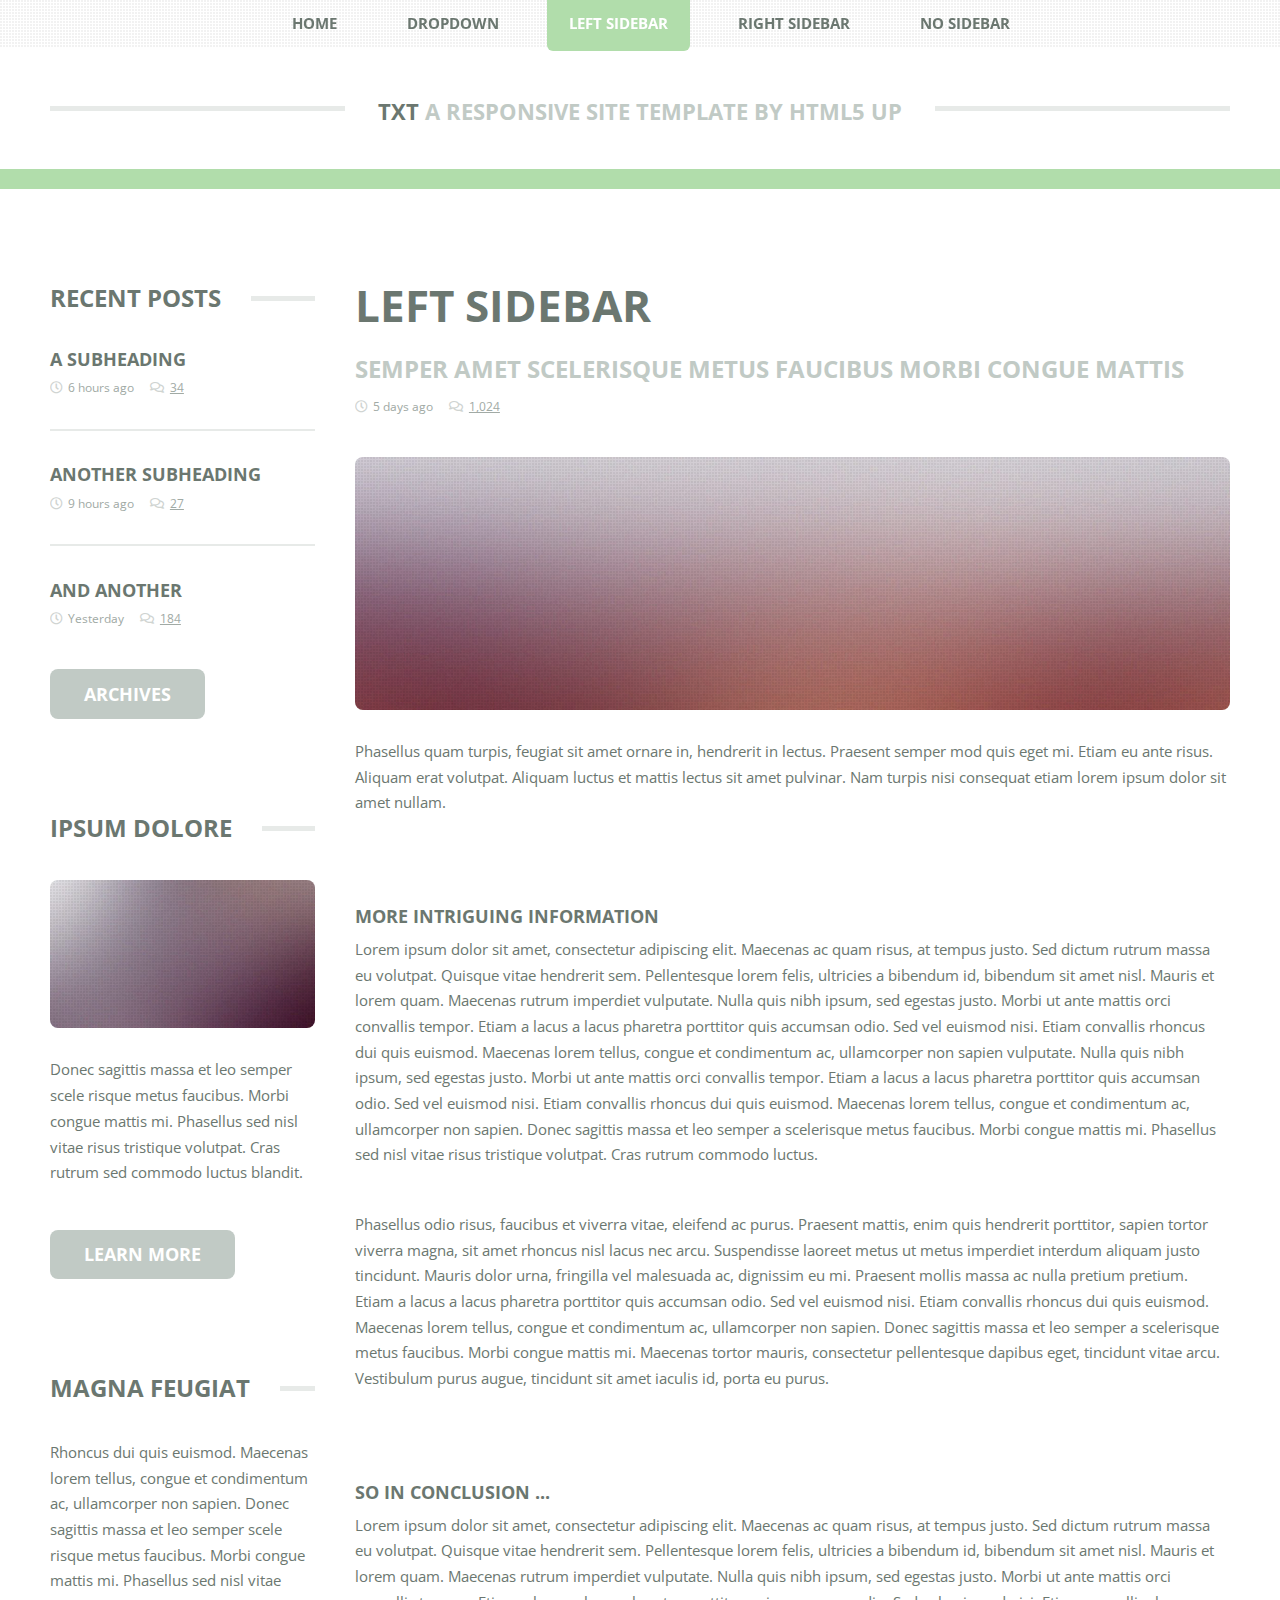
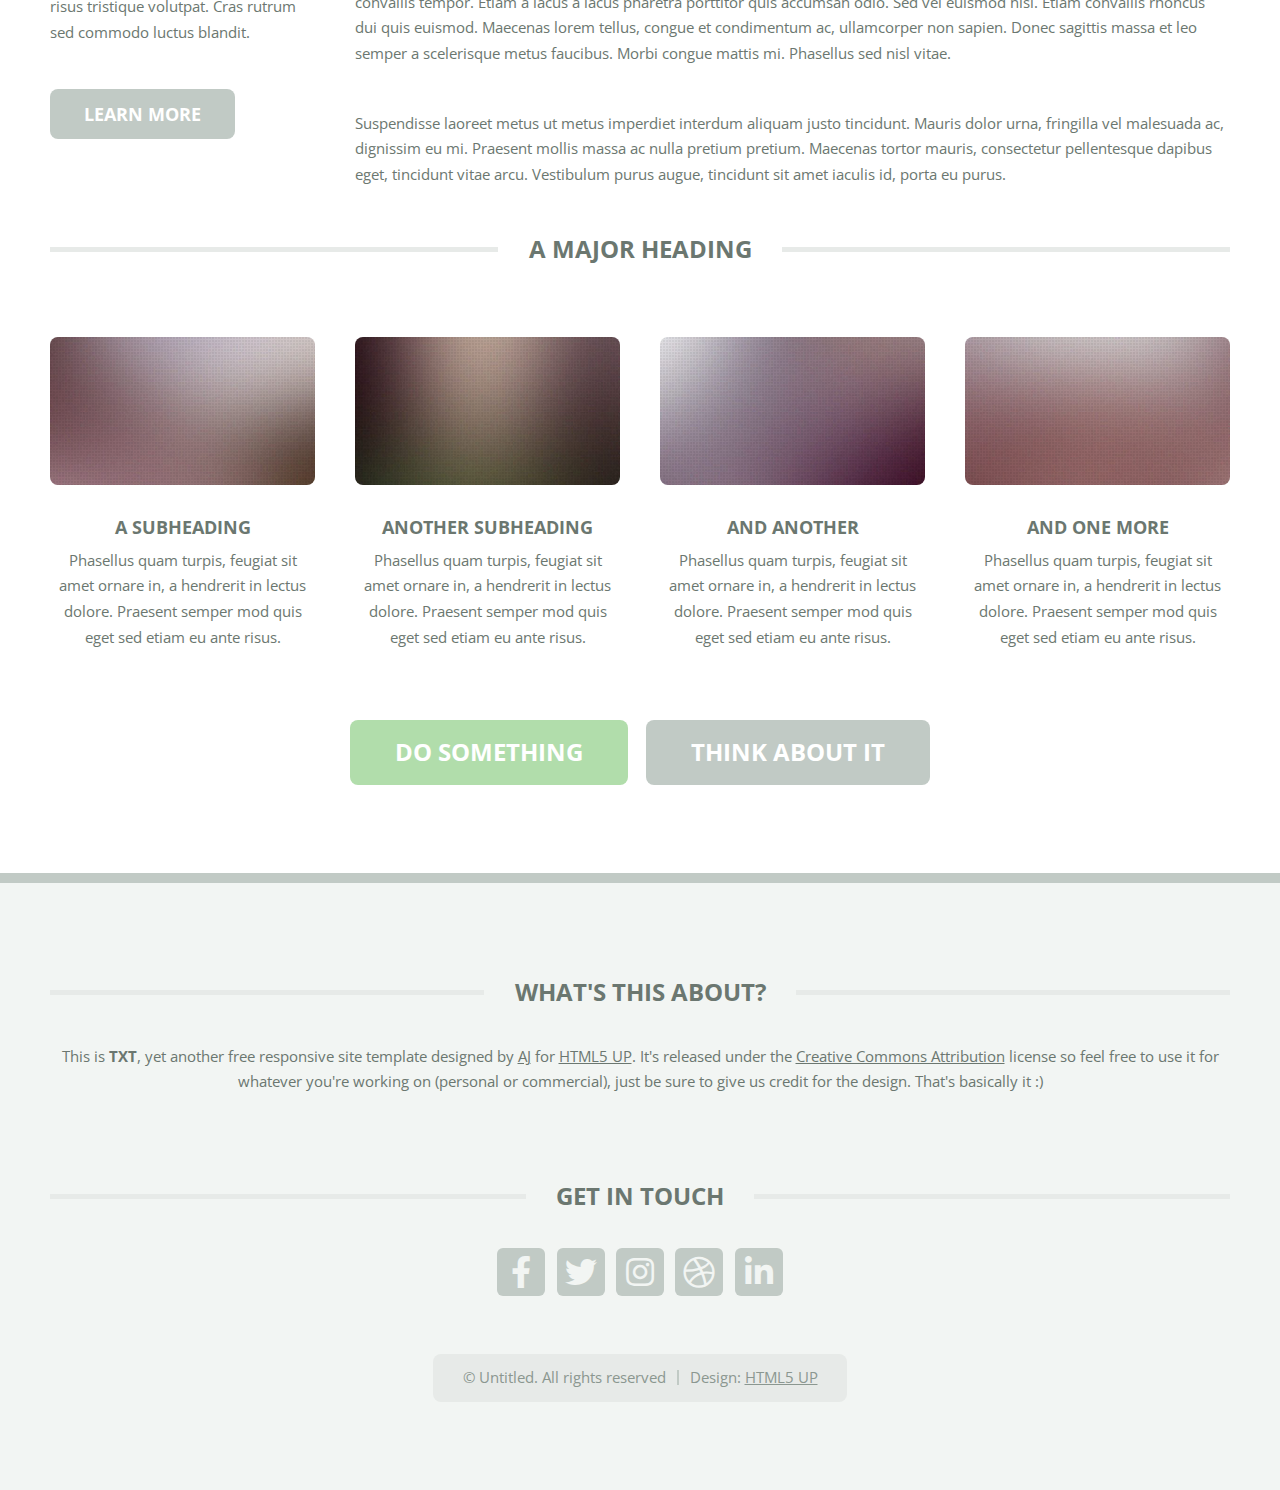
==== left-sidebar.html @ 3f6be883 "Add files via upload" ====
<!DOCTYPE HTML>
<!--
	TXT by HTML5 UP
	html5up.net | @ajlkn
	Free for personal and commercial use under the CCA 3.0 license (html5up.net/license)
-->
<html>
	<head>
		<title>Left Sidebar - TXT by HTML5 UP</title>
		<meta charset="utf-8" />
		<meta name="viewport" content="width=device-width, initial-scale=1, user-scalable=no" />
		<link rel="stylesheet" href="assets/css/main.css" />
	</head>
	<body class="is-preload">
		<div id="page-wrapper">

			<!-- Header -->
				<header id="header">
					<div class="logo container">
						<div>
							<h1><a href="index.html" id="logo">TXT</a></h1>
							<p>A responsive site template by HTML5 UP</p>
						</div>
					</div>
				</header>

			<!-- Nav -->
				<nav id="nav">
					<ul>
						<li><a href="index.html">Home</a></li>
						<li>
							<a href="#">Dropdown</a>
							<ul>
								<li><a href="#">Lorem ipsum dolor</a></li>
								<li><a href="#">Magna phasellus</a></li>
								<li>
									<a href="#">Phasellus consequat</a>
									<ul>
										<li><a href="#">Lorem ipsum dolor</a></li>
										<li><a href="#">Phasellus consequat</a></li>
										<li><a href="#">Magna phasellus</a></li>
										<li><a href="#">Etiam dolore nisl</a></li>
									</ul>
								</li>
								<li><a href="#">Veroeros feugiat</a></li>
							</ul>
						</li>
						<li class="current"><a href="left-sidebar.html">Left Sidebar</a></li>
						<li><a href="right-sidebar.html">Right Sidebar</a></li>
						<li><a href="no-sidebar.html">No Sidebar</a></li>
					</ul>
				</nav>

			<!-- Main -->
				<section id="main">
					<div class="container">
						<div class="row">
							<div class="col-3 col-12-medium">
								<div class="sidebar">

									<!-- Sidebar -->

										<!-- Recent Posts -->
											<section>
												<h2 class="major"><span>Recent Posts</span></h2>
												<ul class="divided">
													<li>
														<article class="box post-summary">
															<h3><a href="#">A Subheading</a></h3>
															<ul class="meta">
																<li class="icon fa-clock">6 hours ago</li>
																<li class="icon fa-comments"><a href="#">34</a></li>
															</ul>
														</article>
													</li>
													<li>
														<article class="box post-summary">
															<h3><a href="#">Another Subheading</a></h3>
															<ul class="meta">
																<li class="icon fa-clock">9 hours ago</li>
																<li class="icon fa-comments"><a href="#">27</a></li>
															</ul>
														</article>
													</li>
													<li>
														<article class="box post-summary">
															<h3><a href="#">And Another</a></h3>
															<ul class="meta">
																<li class="icon fa-clock">Yesterday</li>
																<li class="icon fa-comments"><a href="#">184</a></li>
															</ul>
														</article>
													</li>
												</ul>
												<a href="#" class="button alt">Archives</a>
											</section>

										<!-- Something -->
											<section>
												<h2 class="major"><span>Ipsum Dolore</span></h2>
												<a href="#" class="image featured"><img src="images/pic03.jpg" alt="" /></a>
												<p>
													Donec sagittis massa et leo semper scele risque metus faucibus. Morbi congue mattis mi.
													Phasellus sed nisl vitae risus tristique volutpat. Cras rutrum sed commodo luctus blandit.
												</p>
												<a href="#" class="button alt">Learn more</a>
											</section>

										<!-- Something -->
											<section>
												<h2 class="major"><span>Magna Feugiat</span></h2>
												<p>
													Rhoncus dui quis euismod. Maecenas lorem tellus, congue et condimentum ac, ullamcorper non sapien.
													Donec sagittis massa et leo semper scele risque metus faucibus. Morbi congue mattis mi.
													Phasellus sed nisl vitae risus tristique volutpat. Cras rutrum sed commodo luctus blandit.
												</p>
												<a href="#" class="button alt">Learn more</a>
											</section>

								</div>
							</div>
							<div class="col-9 col-12-medium imp-medium">
								<div class="content">

									<!-- Content -->

										<article class="box page-content">

											<header>
												<h2>Left Sidebar</h2>
												<p>Semper amet scelerisque metus faucibus morbi congue mattis</p>
												<ul class="meta">
													<li class="icon fa-clock">5 days ago</li>
													<li class="icon fa-comments"><a href="#">1,024</a></li>
												</ul>
											</header>

											<section>
												<span class="image featured"><img src="images/pic05.jpg" alt="" /></span>
												<p>
													Phasellus quam turpis, feugiat sit amet ornare in, hendrerit in lectus.
													Praesent semper mod quis eget mi. Etiam eu ante risus. Aliquam erat volutpat.
													Aliquam luctus et mattis lectus sit amet pulvinar. Nam turpis nisi
													consequat etiam lorem ipsum dolor sit amet nullam.
												</p>
											</section>

											<section>
												<h3>More intriguing information</h3>
												<p>
													Lorem ipsum dolor sit amet, consectetur adipiscing elit. Maecenas ac quam risus, at tempus
													justo. Sed dictum rutrum massa eu volutpat. Quisque vitae hendrerit sem. Pellentesque lorem felis,
													ultricies a bibendum id, bibendum sit amet nisl. Mauris et lorem quam. Maecenas rutrum imperdiet
													vulputate. Nulla quis nibh ipsum, sed egestas justo. Morbi ut ante mattis orci convallis tempor.
													Etiam a lacus a lacus pharetra porttitor quis accumsan odio. Sed vel euismod nisi. Etiam convallis
													rhoncus dui quis euismod. Maecenas lorem tellus, congue et condimentum ac, ullamcorper non sapien
													vulputate. Nulla quis nibh ipsum, sed egestas justo. Morbi ut ante mattis orci convallis tempor.
													Etiam a lacus a lacus pharetra porttitor quis accumsan odio. Sed vel euismod nisi. Etiam convallis
													rhoncus dui quis euismod. Maecenas lorem tellus, congue et condimentum ac, ullamcorper non sapien.
													Donec sagittis massa et leo semper a scelerisque metus faucibus. Morbi congue mattis mi.
													Phasellus sed nisl vitae risus tristique volutpat. Cras rutrum commodo luctus.
												</p>
												<p>
													Phasellus odio risus, faucibus et viverra vitae, eleifend ac purus. Praesent mattis, enim
													quis hendrerit porttitor, sapien tortor viverra magna, sit amet rhoncus nisl lacus nec arcu.
													Suspendisse laoreet metus ut metus imperdiet interdum aliquam justo tincidunt. Mauris dolor urna,
													fringilla vel malesuada ac, dignissim eu mi. Praesent mollis massa ac nulla pretium pretium.
													Etiam a lacus a lacus pharetra porttitor quis accumsan odio. Sed vel euismod nisi. Etiam convallis
													rhoncus dui quis euismod. Maecenas lorem tellus, congue et condimentum ac, ullamcorper non sapien.
													Donec sagittis massa et leo semper a scelerisque metus faucibus. Morbi congue mattis mi.
													Maecenas tortor mauris, consectetur pellentesque dapibus eget, tincidunt vitae arcu.
													Vestibulum purus augue, tincidunt sit amet iaculis id, porta eu purus.
												</p>
											</section>

											<section>
												<h3>So in conclusion ...</h3>
												<p>
													Lorem ipsum dolor sit amet, consectetur adipiscing elit. Maecenas ac quam risus, at tempus
													justo. Sed dictum rutrum massa eu volutpat. Quisque vitae hendrerit sem. Pellentesque lorem felis,
													ultricies a bibendum id, bibendum sit amet nisl. Mauris et lorem quam. Maecenas rutrum imperdiet
													vulputate. Nulla quis nibh ipsum, sed egestas justo. Morbi ut ante mattis orci convallis tempor.
													Etiam a lacus a lacus pharetra porttitor quis accumsan odio. Sed vel euismod nisi. Etiam convallis
													rhoncus dui quis euismod. Maecenas lorem tellus, congue et condimentum ac, ullamcorper non sapien.
													Donec sagittis massa et leo semper a scelerisque metus faucibus. Morbi congue mattis mi.
													Phasellus sed nisl vitae.
												</p>
												<p>
													Suspendisse laoreet metus ut metus imperdiet interdum aliquam justo tincidunt. Mauris dolor urna,
													fringilla vel malesuada ac, dignissim eu mi. Praesent mollis massa ac nulla pretium pretium.
													Maecenas tortor mauris, consectetur pellentesque dapibus eget, tincidunt vitae arcu.
													Vestibulum purus augue, tincidunt sit amet iaculis id, porta eu purus.
												</p>
											</section>

										</article>

								</div>
							</div>
							<div class="col-12">

								<!-- Features -->
									<section class="box features">
										<h2 class="major"><span>A Major Heading</span></h2>
										<div>
											<div class="row">
												<div class="col-3 col-6-medium col-12-small">

													<!-- Feature -->
														<section class="box feature">
															<a href="#" class="image featured"><img src="images/pic01.jpg" alt="" /></a>
															<h3><a href="#">A Subheading</a></h3>
															<p>
																Phasellus quam turpis, feugiat sit amet ornare in, a hendrerit in
																lectus dolore. Praesent semper mod quis eget sed etiam eu ante risus.
															</p>
														</section>

												</div>
												<div class="col-3 col-6-medium col-12-small">

													<!-- Feature -->
														<section class="box feature">
															<a href="#" class="image featured"><img src="images/pic02.jpg" alt="" /></a>
															<h3><a href="#">Another Subheading</a></h3>
															<p>
																Phasellus quam turpis, feugiat sit amet ornare in, a hendrerit in
																lectus dolore. Praesent semper mod quis eget sed etiam eu ante risus.
															</p>
														</section>

												</div>
												<div class="col-3 col-6-medium col-12-small">

													<!-- Feature -->
														<section class="box feature">
															<a href="#" class="image featured"><img src="images/pic03.jpg" alt="" /></a>
															<h3><a href="#">And Another</a></h3>
															<p>
																Phasellus quam turpis, feugiat sit amet ornare in, a hendrerit in
																lectus dolore. Praesent semper mod quis eget sed etiam eu ante risus.
															</p>
														</section>

												</div>
												<div class="col-3 col-6-medium col-12-small">

													<!-- Feature -->
														<section class="box feature">
															<a href="#" class="image featured"><img src="images/pic04.jpg" alt="" /></a>
															<h3><a href="#">And One More</a></h3>
															<p>
																Phasellus quam turpis, feugiat sit amet ornare in, a hendrerit in
																lectus dolore. Praesent semper mod quis eget sed etiam eu ante risus.
															</p>
														</section>

												</div>
												<div class="col-12">
													<ul class="actions">
														<li><a href="#" class="button large">Do Something</a></li>
														<li><a href="#" class="button alt large">Think About It</a></li>
													</ul>
												</div>
											</div>
										</div>
									</section>

							</div>
						</div>
					</div>
				</section>

			<!-- Footer -->
				<footer id="footer">
					<div class="container">
						<div class="row gtr-200">
							<div class="col-12">

								<!-- About -->
									<section>
										<h2 class="major"><span>What's this about?</span></h2>
										<p>
											This is <strong>TXT</strong>, yet another free responsive site template designed by
											<a href="http://twitter.com/ajlkn">AJ</a> for <a href="http://html5up.net">HTML5 UP</a>. It's released under the
											<a href="http://html5up.net/license/">Creative Commons Attribution</a> license so feel free to use it for
											whatever you're working on (personal or commercial), just be sure to give us credit for the design.
											That's basically it :)
										</p>
									</section>

							</div>
							<div class="col-12">

								<!-- Contact -->
									<section>
										<h2 class="major"><span>Get in touch</span></h2>
										<ul class="contact">
											<li><a class="icon brands fa-facebook-f" href="#"><span class="label">Facebook</span></a></li>
											<li><a class="icon brands fa-twitter" href="#"><span class="label">Twitter</span></a></li>
											<li><a class="icon brands fa-instagram" href="#"><span class="label">Instagram</span></a></li>
											<li><a class="icon brands fa-dribbble" href="#"><span class="label">Dribbble</span></a></li>
											<li><a class="icon brands fa-linkedin-in" href="#"><span class="label">LinkedIn</span></a></li>
										</ul>
									</section>

							</div>
						</div>

						<!-- Copyright -->
							<div id="copyright">
								<ul class="menu">
									<li>&copy; Untitled. All rights reserved</li><li>Design: <a href="http://html5up.net">HTML5 UP</a></li>
								</ul>
							</div>

					</div>
				</footer>

		</div>

		<!-- Scripts -->
			<script src="assets/js/jquery.min.js"></script>
			<script src="assets/js/jquery.dropotron.min.js"></script>
			<script src="assets/js/jquery.scrolly.min.js"></script>
			<script src="assets/js/browser.min.js"></script>
			<script src="assets/js/breakpoints.min.js"></script>
			<script src="assets/js/util.js"></script>
			<script src="assets/js/main.js"></script>

	</body>
</html>
---- assets/css/main.css ----
@import url("fontawesome-all.min.css");
@import url("https://fonts.googleapis.com/css?family=Open+Sans:400,400italic,700,700italic|Open+Sans+Condensed:700");

/*
	TXT by HTML5 UP
	html5up.net | @ajlkn
	Free for personal and commercial use under the CCA 3.0 license (html5up.net/license)
*/

html, body, div, span, applet, object,
iframe, h1, h2, h3, h4, h5, h6, p, blockquote,
pre, a, abbr, acronym, address, big, cite,
code, del, dfn, em, img, ins, kbd, q, s, samp,
small, strike, strong, sub, sup, tt, var, b,
u, i, center, dl, dt, dd, ol, ul, li, fieldset,
form, label, legend, table, caption, tbody,
tfoot, thead, tr, th, td, article, aside,
canvas, details, embed, figure, figcaption,
footer, header, hgroup, menu, nav, output, ruby,
section, summary, time, mark, audio, video {
	margin: 0;
	padding: 0;
	border: 0;
	font-size: 100%;
	font: inherit;
	vertical-align: baseline;}

article, aside, details, figcaption, figure,
footer, header, hgroup, menu, nav, section {
	display: block;}

body {
	line-height: 1;
}

ol, ul {
	list-style: none;
}

blockquote, q {
	quotes: none;
}

	blockquote:before, blockquote:after, q:before, q:after {
		content: '';
		content: none;
	}

table {
	border-collapse: collapse;
	border-spacing: 0;
}

body {
	-webkit-text-size-adjust: none;
}

mark {
	background-color: transparent;
	color: inherit;
}

input::-moz-focus-inner {
	border: 0;
	padding: 0;
}

input, select, textarea {
	-moz-appearance: none;
	-webkit-appearance: none;
	-ms-appearance: none;
	appearance: none;
}

/* Basic */

	html {
		box-sizing: border-box;
	}

	*, *:before, *:after {
		box-sizing: inherit;
	}

	body {
		background: #f2f5f3;
	}

		body.is-preload *, body.is-preload *:before, body.is-preload *:after {
			-moz-animation: none !important;
			-webkit-animation: none !important;
			-ms-animation: none !important;
			animation: none !important;
			-moz-transition: none !important;
			-webkit-transition: none !important;
			-ms-transition: none !important;
			transition: none !important;
		}

	body, input, textarea, select {
		font-family: 'Open Sans', sans-serif;
		font-weight: 400;
		color: #6b7770;
		font-size: 13pt;
		line-height: 2em;
	}

	h1, h2, h3, h4, h5, h6 {
		font-family: 'Open Sans Condensed', sans-serif;
		font-weight: 700;
		text-transform: uppercase;
		color: #6b7770;
		margin: 0 0 0.5em 0;
		line-height: 1.3;
	}

	h1 a, h2 a, h3 a, h4 a, h5 a, h6 a {
		text-decoration: none;
		color: inherit;
	}

	h2 {
		font-size: 1.65em;
	}

		h2.major {
			position: relative;
			border-top: solid 5px #e7eae8;
			font-size: 1.65em;
			text-align: center;
			margin: 0 0 3em 0;
			top: 0.775em;
		}

			h2.major span {
				background: #fff;
				position: relative;
				display: inline-block;
				top: -0.775em;
				padding: 0 1.25em 0 1.25em;
			}

	h3, h4 {
		font-size: 1.25em;
	}

	a {
		color: #006376;
		text-decoration: underline;
	}

		a:hover {
			text-decoration: none;
		}

	b, strong {
		font-weight: 700;
		color: #6b7770;
	}

	i, em {
		font-style: italic;
	}

	br.clear {
		clear: both;
	}

	sub {
		position: relative;
		top: 0.5em;
		font-size: 0.8em;
	}

	sup {
		position: relative;
		top: -0.5em;
		font-size: 0.8em;
	}

	hr {
		border: 0;
		border-top: solid 2px #E7EAE8;
		margin: 0 0 3em 0;
	}

	blockquote {
		border-left: solid 5px #E7EAE8;
		padding: 1em 0 1em 1.5em;
		font-style: italic;
	}

	p, ul, ol, dl, table {
		margin-bottom: 3em;
	}

/* Section/Article */

	section, article {
		margin-bottom: 6em;
	}

		section > :last-child, section:last-child, article > :last-child, article:last-child {
			margin-bottom: 0;
		}

	header > p {
		display: block;
		font-family: 'Open Sans Condensed', sans-serif;
		font-weight: 700;
		text-transform: uppercase;
		color: #c1cac5;
	}

/* Container */

	.container {
		margin: 0 auto;
		max-width: 100%;
		width: 64em;
	}

		@media screen and (max-width: 1680px) {

			.container {
				width: 75em;
			}

		}

		@media screen and (max-width: 1280px) {

			.container {
				width: calc(100% - 100px);
			}

		}

		@media screen and (max-width: 980px) {

			.container {
				width: calc(100% - 100px);
			}

		}

		@media screen and (max-width: 736px) {

			.container {
				width: calc(100% - 40px);
			}

		}

		@media screen and (max-width: 360px) {

			.container {
				width: calc(100% - 30px);
			}

		}

/* Row */

	.row {
		display: flex;
		flex-wrap: wrap;
		box-sizing: border-box;
		align-items: stretch;
	}

		.row > * {
			box-sizing: border-box;
		}

		.row.gtr-uniform > * > :last-child {
			margin-bottom: 0;
		}

		.row.aln-left {
			justify-content: flex-start;
		}

		.row.aln-center {
			justify-content: center;
		}

		.row.aln-right {
			justify-content: flex-end;
		}

		.row.aln-top {
			align-items: flex-start;
		}

		.row.aln-middle {
			align-items: center;
		}

		.row.aln-bottom {
			align-items: flex-end;
		}

		.row > .imp {
			order: -1;
		}

		.row > .col-1 {
			width: 8.33333%;
		}

		.row > .off-1 {
			margin-left: 8.33333%;
		}

		.row > .col-2 {
			width: 16.66667%;
		}

		.row > .off-2 {
			margin-left: 16.66667%;
		}

		.row > .col-3 {
			width: 25%;
		}

		.row > .off-3 {
			margin-left: 25%;
		}

		.row > .col-4 {
			width: 33.33333%;
		}

		.row > .off-4 {
			margin-left: 33.33333%;
		}

		.row > .col-5 {
			width: 41.66667%;
		}

		.row > .off-5 {
			margin-left: 41.66667%;
		}

		.row > .col-6 {
			width: 50%;
		}

		.row > .off-6 {
			margin-left: 50%;
		}

		.row > .col-7 {
			width: 58.33333%;
		}

		.row > .off-7 {
			margin-left: 58.33333%;
		}

		.row > .col-8 {
			width: 66.66667%;
		}

		.row > .off-8 {
			margin-left: 66.66667%;
		}

		.row > .col-9 {
			width: 75%;
		}

		.row > .off-9 {
			margin-left: 75%;
		}

		.row > .col-10 {
			width: 83.33333%;
		}

		.row > .off-10 {
			margin-left: 83.33333%;
		}

		.row > .col-11 {
			width: 91.66667%;
		}

		.row > .off-11 {
			margin-left: 91.66667%;
		}

		.row > .col-12 {
			width: 100%;
		}

		.row > .off-12 {
			margin-left: 100%;
		}

		.row.gtr-0 {
			margin-top: 0px;
			margin-left: 0px;
		}

			.row.gtr-0 > * {
				padding: 0px 0 0 0px;
			}

			.row.gtr-0.gtr-uniform {
				margin-top: 0px;
			}

				.row.gtr-0.gtr-uniform > * {
					padding-top: 0px;
				}

		.row.gtr-25 {
			margin-top: -12.5px;
			margin-left: -12.5px;
		}

			.row.gtr-25 > * {
				padding: 12.5px 0 0 12.5px;
			}

			.row.gtr-25.gtr-uniform {
				margin-top: -12.5px;
			}

				.row.gtr-25.gtr-uniform > * {
					padding-top: 12.5px;
				}

		.row.gtr-50 {
			margin-top: -25px;
			margin-left: -25px;
		}

			.row.gtr-50 > * {
				padding: 25px 0 0 25px;
			}

			.row.gtr-50.gtr-uniform {
				margin-top: -25px;
			}

				.row.gtr-50.gtr-uniform > * {
					padding-top: 25px;
				}

		.row {
			margin-top: -50px;
			margin-left: -50px;
		}

			.row > * {
				padding: 50px 0 0 50px;
			}

			.row.gtr-uniform {
				margin-top: -50px;
			}

				.row.gtr-uniform > * {
					padding-top: 50px;
				}

		.row.gtr-150 {
			margin-top: -75px;
			margin-left: -75px;
		}

			.row.gtr-150 > * {
				padding: 75px 0 0 75px;
			}

			.row.gtr-150.gtr-uniform {
				margin-top: -75px;
			}

				.row.gtr-150.gtr-uniform > * {
					padding-top: 75px;
				}

		.row.gtr-200 {
			margin-top: -100px;
			margin-left: -100px;
		}

			.row.gtr-200 > * {
				padding: 100px 0 0 100px;
			}

			.row.gtr-200.gtr-uniform {
				margin-top: -100px;
			}

				.row.gtr-200.gtr-uniform > * {
					padding-top: 100px;
				}

		@media screen and (max-width: 1680px) {

			.row {
				display: flex;
				flex-wrap: wrap;
				box-sizing: border-box;
				align-items: stretch;
			}

				.row > * {
					box-sizing: border-box;
				}

				.row.gtr-uniform > * > :last-child {
					margin-bottom: 0;
				}

				.row.aln-left {
					justify-content: flex-start;
				}

				.row.aln-center {
					justify-content: center;
				}

				.row.aln-right {
					justify-content: flex-end;
				}

				.row.aln-top {
					align-items: flex-start;
				}

				.row.aln-middle {
					align-items: center;
				}

				.row.aln-bottom {
					align-items: flex-end;
				}

				.row > .imp-xlarge {
					order: -1;
				}

				.row > .col-1-xlarge {
					width: 8.33333%;
				}

				.row > .off-1-xlarge {
					margin-left: 8.33333%;
				}

				.row > .col-2-xlarge {
					width: 16.66667%;
				}

				.row > .off-2-xlarge {
					margin-left: 16.66667%;
				}

				.row > .col-3-xlarge {
					width: 25%;
				}

				.row > .off-3-xlarge {
					margin-left: 25%;
				}

				.row > .col-4-xlarge {
					width: 33.33333%;
				}

				.row > .off-4-xlarge {
					margin-left: 33.33333%;
				}

				.row > .col-5-xlarge {
					width: 41.66667%;
				}

				.row > .off-5-xlarge {
					margin-left: 41.66667%;
				}

				.row > .col-6-xlarge {
					width: 50%;
				}

				.row > .off-6-xlarge {
					margin-left: 50%;
				}

				.row > .col-7-xlarge {
					width: 58.33333%;
				}

				.row > .off-7-xlarge {
					margin-left: 58.33333%;
				}

				.row > .col-8-xlarge {
					width: 66.66667%;
				}

				.row > .off-8-xlarge {
					margin-left: 66.66667%;
				}

				.row > .col-9-xlarge {
					width: 75%;
				}

				.row > .off-9-xlarge {
					margin-left: 75%;
				}

				.row > .col-10-xlarge {
					width: 83.33333%;
				}

				.row > .off-10-xlarge {
					margin-left: 83.33333%;
				}

				.row > .col-11-xlarge {
					width: 91.66667%;
				}

				.row > .off-11-xlarge {
					margin-left: 91.66667%;
				}

				.row > .col-12-xlarge {
					width: 100%;
				}

				.row > .off-12-xlarge {
					margin-left: 100%;
				}

				.row.gtr-0 {
					margin-top: 0px;
					margin-left: 0px;
				}

					.row.gtr-0 > * {
						padding: 0px 0 0 0px;
					}

					.row.gtr-0.gtr-uniform {
						margin-top: 0px;
					}

						.row.gtr-0.gtr-uniform > * {
							padding-top: 0px;
						}

				.row.gtr-25 {
					margin-top: -12.5px;
					margin-left: -12.5px;
				}

					.row.gtr-25 > * {
						padding: 12.5px 0 0 12.5px;
					}

					.row.gtr-25.gtr-uniform {
						margin-top: -12.5px;
					}

						.row.gtr-25.gtr-uniform > * {
							padding-top: 12.5px;
						}

				.row.gtr-50 {
					margin-top: -25px;
					margin-left: -25px;
				}

					.row.gtr-50 > * {
						padding: 25px 0 0 25px;
					}

					.row.gtr-50.gtr-uniform {
						margin-top: -25px;
					}

						.row.gtr-50.gtr-uniform > * {
							padding-top: 25px;
						}

				.row {
					margin-top: -50px;
					margin-left: -50px;
				}

					.row > * {
						padding: 50px 0 0 50px;
					}

					.row.gtr-uniform {
						margin-top: -50px;
					}

						.row.gtr-uniform > * {
							padding-top: 50px;
						}

				.row.gtr-150 {
					margin-top: -75px;
					margin-left: -75px;
				}

					.row.gtr-150 > * {
						padding: 75px 0 0 75px;
					}

					.row.gtr-150.gtr-uniform {
						margin-top: -75px;
					}

						.row.gtr-150.gtr-uniform > * {
							padding-top: 75px;
						}

				.row.gtr-200 {
					margin-top: -100px;
					margin-left: -100px;
				}

					.row.gtr-200 > * {
						padding: 100px 0 0 100px;
					}

					.row.gtr-200.gtr-uniform {
						margin-top: -100px;
					}

						.row.gtr-200.gtr-uniform > * {
							padding-top: 100px;
						}

		}

		@media screen and (max-width: 1280px) {

			.row {
				display: flex;
				flex-wrap: wrap;
				box-sizing: border-box;
				align-items: stretch;
			}

				.row > * {
					box-sizing: border-box;
				}

				.row.gtr-uniform > * > :last-child {
					margin-bottom: 0;
				}

				.row.aln-left {
					justify-content: flex-start;
				}

				.row.aln-center {
					justify-content: center;
				}

				.row.aln-right {
					justify-content: flex-end;
				}

				.row.aln-top {
					align-items: flex-start;
				}

				.row.aln-middle {
					align-items: center;
				}

				.row.aln-bottom {
					align-items: flex-end;
				}

				.row > .imp-large {
					order: -1;
				}

				.row > .col-1-large {
					width: 8.33333%;
				}

				.row > .off-1-large {
					margin-left: 8.33333%;
				}

				.row > .col-2-large {
					width: 16.66667%;
				}

				.row > .off-2-large {
					margin-left: 16.66667%;
				}

				.row > .col-3-large {
					width: 25%;
				}

				.row > .off-3-large {
					margin-left: 25%;
				}

				.row > .col-4-large {
					width: 33.33333%;
				}

				.row > .off-4-large {
					margin-left: 33.33333%;
				}

				.row > .col-5-large {
					width: 41.66667%;
				}

				.row > .off-5-large {
					margin-left: 41.66667%;
				}

				.row > .col-6-large {
					width: 50%;
				}

				.row > .off-6-large {
					margin-left: 50%;
				}

				.row > .col-7-large {
					width: 58.33333%;
				}

				.row > .off-7-large {
					margin-left: 58.33333%;
				}

				.row > .col-8-large {
					width: 66.66667%;
				}

				.row > .off-8-large {
					margin-left: 66.66667%;
				}

				.row > .col-9-large {
					width: 75%;
				}

				.row > .off-9-large {
					margin-left: 75%;
				}

				.row > .col-10-large {
					width: 83.33333%;
				}

				.row > .off-10-large {
					margin-left: 83.33333%;
				}

				.row > .col-11-large {
					width: 91.66667%;
				}

				.row > .off-11-large {
					margin-left: 91.66667%;
				}

				.row > .col-12-large {
					width: 100%;
				}

				.row > .off-12-large {
					margin-left: 100%;
				}

				.row.gtr-0 {
					margin-top: 0px;
					margin-left: 0px;
				}

					.row.gtr-0 > * {
						padding: 0px 0 0 0px;
					}

					.row.gtr-0.gtr-uniform {
						margin-top: 0px;
					}

						.row.gtr-0.gtr-uniform > * {
							padding-top: 0px;
						}

				.row.gtr-25 {
					margin-top: -10px;
					margin-left: -10px;
				}

					.row.gtr-25 > * {
						padding: 10px 0 0 10px;
					}

					.row.gtr-25.gtr-uniform {
						margin-top: -10px;
					}

						.row.gtr-25.gtr-uniform > * {
							padding-top: 10px;
						}

				.row.gtr-50 {
					margin-top: -20px;
					margin-left: -20px;
				}

					.row.gtr-50 > * {
						padding: 20px 0 0 20px;
					}

					.row.gtr-50.gtr-uniform {
						margin-top: -20px;
					}

						.row.gtr-50.gtr-uniform > * {
							padding-top: 20px;
						}

				.row {
					margin-top: -40px;
					margin-left: -40px;
				}

					.row > * {
						padding: 40px 0 0 40px;
					}

					.row.gtr-uniform {
						margin-top: -40px;
					}

						.row.gtr-uniform > * {
							padding-top: 40px;
						}

				.row.gtr-150 {
					margin-top: -60px;
					margin-left: -60px;
				}

					.row.gtr-150 > * {
						padding: 60px 0 0 60px;
					}

					.row.gtr-150.gtr-uniform {
						margin-top: -60px;
					}

						.row.gtr-150.gtr-uniform > * {
							padding-top: 60px;
						}

				.row.gtr-200 {
					margin-top: -80px;
					margin-left: -80px;
				}

					.row.gtr-200 > * {
						padding: 80px 0 0 80px;
					}

					.row.gtr-200.gtr-uniform {
						margin-top: -80px;
					}

						.row.gtr-200.gtr-uniform > * {
							padding-top: 80px;
						}

		}

		@media screen and (max-width: 980px) {

			.row {
				display: flex;
				flex-wrap: wrap;
				box-sizing: border-box;
				align-items: stretch;
			}

				.row > * {
					box-sizing: border-box;
				}

				.row.gtr-uniform > * > :last-child {
					margin-bottom: 0;
				}

				.row.aln-left {
					justify-content: flex-start;
				}

				.row.aln-center {
					justify-content: center;
				}

				.row.aln-right {
					justify-content: flex-end;
				}

				.row.aln-top {
					align-items: flex-start;
				}

				.row.aln-middle {
					align-items: center;
				}

				.row.aln-bottom {
					align-items: flex-end;
				}

				.row > .imp-medium {
					order: -1;
				}

				.row > .col-1-medium {
					width: 8.33333%;
				}

				.row > .off-1-medium {
					margin-left: 8.33333%;
				}

				.row > .col-2-medium {
					width: 16.66667%;
				}

				.row > .off-2-medium {
					margin-left: 16.66667%;
				}

				.row > .col-3-medium {
					width: 25%;
				}

				.row > .off-3-medium {
					margin-left: 25%;
				}

				.row > .col-4-medium {
					width: 33.33333%;
				}

				.row > .off-4-medium {
					margin-left: 33.33333%;
				}

				.row > .col-5-medium {
					width: 41.66667%;
				}

				.row > .off-5-medium {
					margin-left: 41.66667%;
				}

				.row > .col-6-medium {
					width: 50%;
				}

				.row > .off-6-medium {
					margin-left: 50%;
				}

				.row > .col-7-medium {
					width: 58.33333%;
				}

				.row > .off-7-medium {
					margin-left: 58.33333%;
				}

				.row > .col-8-medium {
					width: 66.66667%;
				}

				.row > .off-8-medium {
					margin-left: 66.66667%;
				}

				.row > .col-9-medium {
					width: 75%;
				}

				.row > .off-9-medium {
					margin-left: 75%;
				}

				.row > .col-10-medium {
					width: 83.33333%;
				}

				.row > .off-10-medium {
					margin-left: 83.33333%;
				}

				.row > .col-11-medium {
					width: 91.66667%;
				}

				.row > .off-11-medium {
					margin-left: 91.66667%;
				}

				.row > .col-12-medium {
					width: 100%;
				}

				.row > .off-12-medium {
					margin-left: 100%;
				}

				.row.gtr-0 {
					margin-top: 0px;
					margin-left: 0px;
				}

					.row.gtr-0 > * {
						padding: 0px 0 0 0px;
					}

					.row.gtr-0.gtr-uniform {
						margin-top: 0px;
					}

						.row.gtr-0.gtr-uniform > * {
							padding-top: 0px;
						}

				.row.gtr-25 {
					margin-top: -12.5px;
					margin-left: -12.5px;
				}

					.row.gtr-25 > * {
						padding: 12.5px 0 0 12.5px;
					}

					.row.gtr-25.gtr-uniform {
						margin-top: -12.5px;
					}

						.row.gtr-25.gtr-uniform > * {
							padding-top: 12.5px;
						}

				.row.gtr-50 {
					margin-top: -25px;
					margin-left: -25px;
				}

					.row.gtr-50 > * {
						padding: 25px 0 0 25px;
					}

					.row.gtr-50.gtr-uniform {
						margin-top: -25px;
					}

						.row.gtr-50.gtr-uniform > * {
							padding-top: 25px;
						}

				.row {
					margin-top: -50px;
					margin-left: -50px;
				}

					.row > * {
						padding: 50px 0 0 50px;
					}

					.row.gtr-uniform {
						margin-top: -50px;
					}

						.row.gtr-uniform > * {
							padding-top: 50px;
						}

				.row.gtr-150 {
					margin-top: -75px;
					margin-left: -75px;
				}

					.row.gtr-150 > * {
						padding: 75px 0 0 75px;
					}

					.row.gtr-150.gtr-uniform {
						margin-top: -75px;
					}

						.row.gtr-150.gtr-uniform > * {
							padding-top: 75px;
						}

				.row.gtr-200 {
					margin-top: -100px;
					margin-left: -100px;
				}

					.row.gtr-200 > * {
						padding: 100px 0 0 100px;
					}

					.row.gtr-200.gtr-uniform {
						margin-top: -100px;
					}

						.row.gtr-200.gtr-uniform > * {
							padding-top: 100px;
						}

		}

		@media screen and (max-width: 736px) {

			.row {
				display: flex;
				flex-wrap: wrap;
				box-sizing: border-box;
				align-items: stretch;
			}

				.row > * {
					box-sizing: border-box;
				}

				.row.gtr-uniform > * > :last-child {
					margin-bottom: 0;
				}

				.row.aln-left {
					justify-content: flex-start;
				}

				.row.aln-center {
					justify-content: center;
				}

				.row.aln-right {
					justify-content: flex-end;
				}

				.row.aln-top {
					align-items: flex-start;
				}

				.row.aln-middle {
					align-items: center;
				}

				.row.aln-bottom {
					align-items: flex-end;
				}

				.row > .imp-small {
					order: -1;
				}

				.row > .col-1-small {
					width: 8.33333%;
				}

				.row > .off-1-small {
					margin-left: 8.33333%;
				}

				.row > .col-2-small {
					width: 16.66667%;
				}

				.row > .off-2-small {
					margin-left: 16.66667%;
				}

				.row > .col-3-small {
					width: 25%;
				}

				.row > .off-3-small {
					margin-left: 25%;
				}

				.row > .col-4-small {
					width: 33.33333%;
				}

				.row > .off-4-small {
					margin-left: 33.33333%;
				}

				.row > .col-5-small {
					width: 41.66667%;
				}

				.row > .off-5-small {
					margin-left: 41.66667%;
				}

				.row > .col-6-small {
					width: 50%;
				}

				.row > .off-6-small {
					margin-left: 50%;
				}

				.row > .col-7-small {
					width: 58.33333%;
				}

				.row > .off-7-small {
					margin-left: 58.33333%;
				}

				.row > .col-8-small {
					width: 66.66667%;
				}

				.row > .off-8-small {
					margin-left: 66.66667%;
				}

				.row > .col-9-small {
					width: 75%;
				}

				.row > .off-9-small {
					margin-left: 75%;
				}

				.row > .col-10-small {
					width: 83.33333%;
				}

				.row > .off-10-small {
					margin-left: 83.33333%;
				}

				.row > .col-11-small {
					width: 91.66667%;
				}

				.row > .off-11-small {
					margin-left: 91.66667%;
				}

				.row > .col-12-small {
					width: 100%;
				}

				.row > .off-12-small {
					margin-left: 100%;
				}

				.row.gtr-0 {
					margin-top: 0px;
					margin-left: 0px;
				}

					.row.gtr-0 > * {
						padding: 0px 0 0 0px;
					}

					.row.gtr-0.gtr-uniform {
						margin-top: 0px;
					}

						.row.gtr-0.gtr-uniform > * {
							padding-top: 0px;
						}

				.row.gtr-25 {
					margin-top: -5px;
					margin-left: -5px;
				}

					.row.gtr-25 > * {
						padding: 5px 0 0 5px;
					}

					.row.gtr-25.gtr-uniform {
						margin-top: -5px;
					}

						.row.gtr-25.gtr-uniform > * {
							padding-top: 5px;
						}

				.row.gtr-50 {
					margin-top: -10px;
					margin-left: -10px;
				}

					.row.gtr-50 > * {
						padding: 10px 0 0 10px;
					}

					.row.gtr-50.gtr-uniform {
						margin-top: -10px;
					}

						.row.gtr-50.gtr-uniform > * {
							padding-top: 10px;
						}

				.row {
					margin-top: -20px;
					margin-left: -20px;
				}

					.row > * {
						padding: 20px 0 0 20px;
					}

					.row.gtr-uniform {
						margin-top: -20px;
					}

						.row.gtr-uniform > * {
							padding-top: 20px;
						}

				.row.gtr-150 {
					margin-top: -30px;
					margin-left: -30px;
				}

					.row.gtr-150 > * {
						padding: 30px 0 0 30px;
					}

					.row.gtr-150.gtr-uniform {
						margin-top: -30px;
					}

						.row.gtr-150.gtr-uniform > * {
							padding-top: 30px;
						}

				.row.gtr-200 {
					margin-top: -40px;
					margin-left: -40px;
				}

					.row.gtr-200 > * {
						padding: 40px 0 0 40px;
					}

					.row.gtr-200.gtr-uniform {
						margin-top: -40px;
					}

						.row.gtr-200.gtr-uniform > * {
							padding-top: 40px;
						}

		}

		@media screen and (max-width: 360px) {

			.row {
				display: flex;
				flex-wrap: wrap;
				box-sizing: border-box;
				align-items: stretch;
			}

				.row > * {
					box-sizing: border-box;
				}

				.row.gtr-uniform > * > :last-child {
					margin-bottom: 0;
				}

				.row.aln-left {
					justify-content: flex-start;
				}

				.row.aln-center {
					justify-content: center;
				}

				.row.aln-right {
					justify-content: flex-end;
				}

				.row.aln-top {
					align-items: flex-start;
				}

				.row.aln-middle {
					align-items: center;
				}

				.row.aln-bottom {
					align-items: flex-end;
				}

				.row > .imp-xsmall {
					order: -1;
				}

				.row > .col-1-xsmall {
					width: 8.33333%;
				}

				.row > .off-1-xsmall {
					margin-left: 8.33333%;
				}

				.row > .col-2-xsmall {
					width: 16.66667%;
				}

				.row > .off-2-xsmall {
					margin-left: 16.66667%;
				}

				.row > .col-3-xsmall {
					width: 25%;
				}

				.row > .off-3-xsmall {
					margin-left: 25%;
				}

				.row > .col-4-xsmall {
					width: 33.33333%;
				}

				.row > .off-4-xsmall {
					margin-left: 33.33333%;
				}

				.row > .col-5-xsmall {
					width: 41.66667%;
				}

				.row > .off-5-xsmall {
					margin-left: 41.66667%;
				}

				.row > .col-6-xsmall {
					width: 50%;
				}

				.row > .off-6-xsmall {
					margin-left: 50%;
				}

				.row > .col-7-xsmall {
					width: 58.33333%;
				}

				.row > .off-7-xsmall {
					margin-left: 58.33333%;
				}

				.row > .col-8-xsmall {
					width: 66.66667%;
				}

				.row > .off-8-xsmall {
					margin-left: 66.66667%;
				}

				.row > .col-9-xsmall {
					width: 75%;
				}

				.row > .off-9-xsmall {
					margin-left: 75%;
				}

				.row > .col-10-xsmall {
					width: 83.33333%;
				}

				.row > .off-10-xsmall {
					margin-left: 83.33333%;
				}

				.row > .col-11-xsmall {
					width: 91.66667%;
				}

				.row > .off-11-xsmall {
					margin-left: 91.66667%;
				}

				.row > .col-12-xsmall {
					width: 100%;
				}

				.row > .off-12-xsmall {
					margin-left: 100%;
				}

				.row.gtr-0 {
					margin-top: 0px;
					margin-left: 0px;
				}

					.row.gtr-0 > * {
						padding: 0px 0 0 0px;
					}

					.row.gtr-0.gtr-uniform {
						margin-top: 0px;
					}

						.row.gtr-0.gtr-uniform > * {
							padding-top: 0px;
						}

				.row.gtr-25 {
					margin-top: -3.75px;
					margin-left: -3.75px;
				}

					.row.gtr-25 > * {
						padding: 3.75px 0 0 3.75px;
					}

					.row.gtr-25.gtr-uniform {
						margin-top: -3.75px;
					}

						.row.gtr-25.gtr-uniform > * {
							padding-top: 3.75px;
						}

				.row.gtr-50 {
					margin-top: -7.5px;
					margin-left: -7.5px;
				}

					.row.gtr-50 > * {
						padding: 7.5px 0 0 7.5px;
					}

					.row.gtr-50.gtr-uniform {
						margin-top: -7.5px;
					}

						.row.gtr-50.gtr-uniform > * {
							padding-top: 7.5px;
						}

				.row {
					margin-top: -15px;
					margin-left: -15px;
				}

					.row > * {
						padding: 15px 0 0 15px;
					}

					.row.gtr-uniform {
						margin-top: -15px;
					}

						.row.gtr-uniform > * {
							padding-top: 15px;
						}

				.row.gtr-150 {
					margin-top: -22.5px;
					margin-left: -22.5px;
				}

					.row.gtr-150 > * {
						padding: 22.5px 0 0 22.5px;
					}

					.row.gtr-150.gtr-uniform {
						margin-top: -22.5px;
					}

						.row.gtr-150.gtr-uniform > * {
							padding-top: 22.5px;
						}

				.row.gtr-200 {
					margin-top: -30px;
					margin-left: -30px;
				}

					.row.gtr-200 > * {
						padding: 30px 0 0 30px;
					}

					.row.gtr-200.gtr-uniform {
						margin-top: -30px;
					}

						.row.gtr-200.gtr-uniform > * {
							padding-top: 30px;
						}

		}

/* Image */

	.image {
		position: relative;
		display: inline-block;
		border-radius: 8px;
	}

		.image img {
			display: block;
			width: 100%;
			border-radius: 8px;
		}

		.image:before {
			content: '';
			position: absolute;
			left: 0;
			top: 0;
			width: 100%;
			height: 100%;
			background: url("images/overlay.png");
			border-radius: 8px;
		}

		.image.fit {
			display: block;
			width: 100%;
		}

		.image.featured {
			display: block;
			width: 100%;
			margin: 0 0 2em 0;
		}

		.image.left {
			float: left;
			margin: 0 2em 2em 0;
		}

		.image.centered {
			display: block;
			margin: 0 0 2em 0;
		}

			.image.centered img {
				margin: 0 auto;
				width: auto;
			}

/* Button */

	input[type="button"],
	input[type="submit"],
	input[type="reset"],
	button,
	.button {
		-webkit-appearance: none;
		display: inline-block;
		font-family: 'Open Sans Condensed', sans-serif;
		font-weight: 700;
		text-transform: uppercase;
		text-decoration: none;
		background: #b1ddab;
		color: #fff;
		border: 0;
		line-height: 1em;
		border-radius: 8px;
		outline: 0;
		cursor: pointer;
		-moz-transition: background-color .2s ease-in-out;
		-webkit-transition: background-color .2s ease-in-out;
		-o-transition: background-color .2s ease-in-out;
		-ms-transition: background-color .2s ease-in-out;
		transition: background-color .2s ease-in-out;
		font-size: 1.25em;
		padding: 0.85em 1.85em;
		text-align: center;
	}

		input[type="button"]:hover,
		input[type="submit"]:hover,
		input[type="reset"]:hover,
		button:hover,
		.button:hover {
			background: #c1edbb;
		}

		input[type="button"]:active,
		input[type="submit"]:active,
		input[type="reset"]:active,
		button:active,
		.button:active {
			background: #a1cd9b;
		}

		input[type="button"].alt,
		input[type="submit"].alt,
		input[type="reset"].alt,
		button.alt,
		.button.alt {
			background: #c1cac5;
		}

			input[type="button"].alt:hover,
			input[type="submit"].alt:hover,
			input[type="reset"].alt:hover,
			button.alt:hover,
			.button.alt:hover {
				background: #ccd5d0;
			}

			input[type="button"].alt:active,
			input[type="submit"].alt:active,
			input[type="reset"].alt:active,
			button.alt:active,
			.button.alt:active {
				background: #b1bab5;
			}

		input[type="button"].large,
		input[type="submit"].large,
		input[type="reset"].large,
		button.large,
		.button.large {
			font-size: 1.65em;
		}

/* List */

	ul {
		list-style: disc;
		padding-left: 1em;
	}

		ul li {
			padding-left: 0.5em;
		}

	ol {
		list-style: decimal;
		padding-left: 1.25em;
	}

		ol li {
			padding-left: 0.25em;
		}

/* Divided */

	ul.divided {
		list-style: none;
		padding-left: 0;
	}

		ul.divided > li {
			border-top: solid 2px #e7eae8;
			padding-top: 2.35em;
			margin-top: 2.35em;
			padding-left: 0;
		}

			ul.divided > li:first-child {
				border-top: 0;
				padding-top: 0;
				margin-top: 0;
			}

/* Actions */

	ul.actions {
		list-style: none;
		padding-left: 0;
		text-align: center;
		margin: 2em 0 0 0;
	}

		ul.actions li {
			display: inline-block;
			margin: 0 0 0 1em;
			padding-left: 0;
		}

			ul.actions li:first-child {
				margin-left: 0;
			}

/* Contact */

	ul.contact {
		list-style: none;
		padding-left: 0;
		cursor: default;
	}

		ul.contact li {
			-moz-transition: top .15s ease-in-out;
			-webkit-transition: top .15s ease-in-out;
			-ms-transition: top .15s ease-in-out;
			transition: top .15s ease-in-out;
			position: relative;
			display: inline-block;
			margin: 0 0.25em 0 0.25em;
			top: 0;
			padding-left: 0;
		}

			ul.contact li a {
				-moz-transition: background-color .2s ease-in-out;
				-webkit-transition: background-color .2s ease-in-out;
				-ms-transition: background-color .2s ease-in-out;
				transition: background-color .2s ease-in-out;
				display: block;
				position: relative;
				width: 48px;
				height: 48px;
				border-radius: 6px;
				outline: 0;
				background: #c1cac5;
				text-align: center;
			}

				ul.contact li a:before {
					color: #f2f5f3;
					font-size: 32px;
					line-height: 48px;
				}

			ul.contact li:hover {
				top: -5px;
			}

				ul.contact li:hover a.fa-facebook {
					background-color: #3C5A98;
				}

				ul.contact li:hover a.fa-twitter {
					background-color: #2DAAE4;
				}

				ul.contact li:hover a.fa-dribbble {
					background-color: #C4376B;
				}

				ul.contact li:hover a.fa-linkedin {
					background-color: #006599;
				}

				ul.contact li:hover a.fa-instagram {
					background-color: #2E5E86;
				}

				ul.contact li:hover a.fa-google-plus {
					background-color: #DA2713;
				}

			ul.contact li:active {
				top: 0;
			}

/* Special */

	ul.special {
		list-style: none;
		padding-left: 0;
		cursor: default;
		position: relative;
		margin: -2em 0 4em -2em;
	}

		ul.special li {
			-moz-transition: top .15s ease-in-out;
			-webkit-transition: top .15s ease-in-out;
			-ms-transition: top .15s ease-in-out;
			transition: top .15s ease-in-out;
			position: relative;
			display: inline-block;
			top: 0;
			padding: 2em 0 0 2em;
		}

			ul.special li a {
				display: block;
				outline: 0;
			}

				ul.special li a:before {
					-moz-transition: background-color .2s ease-in-out;
					-webkit-transition: background-color .2s ease-in-out;
					-ms-transition: background-color .2s ease-in-out;
					transition: background-color .2s ease-in-out;
					display: block;
					text-align: center;
					background: #c1cac5;
					border-radius: 100%;
					width: 2.25em;
					height: 2.25em;
					line-height: 2.175em;
					font-size: 5em;
					color: #fff;
				}

			ul.special li:hover {
				top: -1em;
			}

				ul.special li:hover a:before {
					background: #b9d2ce;
				}

/* Meta */

	ul.meta {
		font-size: 0.85em;
		color: #a1aaa5;
		list-style: none;
		padding-left: 0;
	}

		ul.meta li {
			position: relative;
			display: inline-block;
			margin-left: 1em;
			padding-left: 0;
		}

			ul.meta li a {
				color: inherit;
				outline: 0;
			}

			ul.meta li:first-child {
				margin-left: 0;
			}

			ul.meta li:before {
				opacity: 0.5;
				cursor: default;
				margin-right: 0.5em;
			}

/* Menu */

	ul.menu {
		list-style: none;
		padding-left: 0;
	}

		ul.menu li {
			border-left: solid 1px #E7EAE8;
			display: inline-block;
			padding: 0 0 0 0.75em;
			margin: 0 0 0 0.75em;
		}

			ul.menu li:first-child {
				border-left: 0;
				margin-left: 0;
				padding-left: 0;
			}

/* Forms */

	form label {
		display: block;
		margin: 0 0 1em 0;
		font-family: 'Open Sans Condensed', sans-serif;
		font-weight: 700;
		text-transform: uppercase;
		color: #6b7770;
	}

	form input[type="text"],
	form input[type="email"],
	form input[type="password"],
	form select,
	form textarea {
		-webkit-appearance: none;
		display: block;
		width: 100%;
		border-radius: 8px;
		border: solid 2px #E7EAE8;
	}

		form input[type="text"]:focus,
		form input[type="email"]:focus,
		form input[type="password"]:focus,
		form select:focus,
		form textarea:focus {
			border-color: #a1cd9b;
		}

	form input[type="text"],
	form input[type="email"],
	form input[type="password"],
	form select {
		line-height: 3em;
		padding: 0 1em;
	}

	form textarea {
		min-height: 9em;
		padding: 1em;
	}

	form ::-webkit-input-placeholder {
		color: #555 !important;
	}

	form :-moz-placeholder {
		color: #555 !important;
	}

	form ::-moz-placeholder {
		color: #555 !important;
	}

	form :-ms-input-placeholder {
		color: #555 !important;
	}

	form ::-moz-focus-inner {
		border: 0;
	}

/* Tables */

	table {
		width: 100%;
	}

		table.default {
			width: 100%;
		}

			table.default tr {
				border-top: solid 2px #E7EAE8;
			}

				table.default tr:first-child {
					border-top: 0;
				}

			table.default td {
				padding: 0.5em 1em 0.5em 1em;
			}

			table.default th {
				text-align: left;
				padding: 0.5em 1em 0.5em 1em;
				margin: 0 0 1em 0;
				font-family: 'Open Sans Condensed', sans-serif;
				font-weight: 700;
				text-transform: uppercase;
				color: #6b7770;
			}

			table.default thead {
				background: #E7EAE8;
				color: #fff;
			}

/* Box */

	.box.highlight {
		text-align: center;
	}

		.box.highlight h2 {
			font-size: 3em;
			margin: 0 0 0.25em 0;
		}

		.box.highlight header > p {
			font-size: 1.65em;
			margin: 0 0 1.5em 0;
		}

	.box.feature {
		text-align: center;
	}

	.box.post header {
		margin: 0 0 2.5em 0;
	}

	.box.post h3 {
		font-size: 3em;
		margin: 0 0 0.25em 0;
	}

	.box.post header > p {
		font-size: 1.65em;
		margin: 0 0 0.5em 0;
	}

	.box.post ul.meta {
		margin: 0 0 0.5em 0;
	}

	.box.post-summary h3 {
		line-height: 1em;
		margin: 0 0 0.75em 0;
	}

	.box.post-summary .meta {
		margin: 0;
		line-height: 1em;
	}

	.box.page-content header {
		margin: 0 0 2.5em 0;
	}

	.box.page-content h2 {
		font-size: 3em;
		margin: 0 0 0.5em 0;
	}

	.box.page-content header > p {
		font-size: 1.65em;
		margin: 0 0 0.5em 0;
	}

	.box.page-content ul.meta {
		margin: 0 0 0.5em 0;
	}

/* Icons */

	.icon {
		text-decoration: none;
		position: relative;
		text-decoration: none;
	}

		.icon:before {
			-moz-osx-font-smoothing: grayscale;
			-webkit-font-smoothing: antialiased;
			display: inline-block;
			font-style: normal;
			font-variant: normal;
			text-rendering: auto;
			line-height: 1;
			text-transform: none !important;
			font-family: 'Font Awesome 5 Free';
			font-weight: 400;
		}

		.icon:before {
			line-height: inherit;
		}

		.icon > .label {
			display: none;
		}

		.icon.solid:before {
			font-weight: 900;
		}

		.icon.brands:before {
			font-family: 'Font Awesome 5 Brands';
		}

/* Page Wrapper */

	#page-wrapper > section {
		margin-bottom: 0;
	}

/* Header */

	#header {
		text-align: center;
		font-size: 2em;
		font-family: 'Open Sans Condensed', sans-serif;
		font-weight: 700;
		text-transform: uppercase;
		padding: 2em 0;
		background: #fff;
		margin: 0 auto;
	}

		#header .logo {
			position: relative;
			text-align: center;
			border-top: solid 5px #e7eae8;
			top: 0.65em;
		}

			#header .logo div {
				background: #fff;
				position: relative;
				display: inline-block;
				padding: 0 1.5em 0 1.5em;
				top: -0.65em;
			}

			#header .logo h1 {
				display: inline;
			}

			#header .logo p {
				display: inline;
				color: #C1CAC5;
			}

/* Nav */

	body {
		padding-top: 3.25em;
	}

	#nav {
		position: fixed;
		top: 0;
		left: 0;
		z-index: 1000;
		background-color: rgba(255, 255, 255, 0.95);
		background-image: url("images/overlay.png");
		width: 100%;
		height: 3.25em;
		line-height: 3.25em;
		text-align: center;
		font-family: 'Open Sans Condensed', sans-serif;
		font-weight: 700;
		text-transform: uppercase;
		cursor: default;
	}

		#nav ul {
			position: relative;
			z-index: 1001;
		}

		#nav li {
			display: inline-block;
			margin: 0 0.5em 0 0.5em;
			top: 0;
			position: relative;
			-moz-transition: top .15s ease-in-out;
			-webkit-transition: top .15s ease-in-out;
			-o-transition: top .15s ease-in-out;
			-ms-transition: top .15s ease-in-out;
			transition: top .15s ease-in-out;
		}

			#nav li > ul {
				display: none;
			}

			#nav li a, #nav li span {
				-moz-transition: background-color .075s ease-in-out, color .075s ease-in-out;
				-webkit-transition: background-color .075s ease-in-out, color .075s ease-in-out;
				-ms-transition: background-color .075s ease-in-out, color .075s ease-in-out;
				transition: background-color .075s ease-in-out, color .075s ease-in-out;
				position: relative;
				display: block;
				text-decoration: none;
				color: #6b7770;
				top: -6px;
				padding: 6px 1.5em 0.25em 1.5em;
				border-bottom-left-radius: 6px;
				border-bottom-right-radius: 6px;
				outline: 0;
			}

			#nav li:hover, #nav li.active {
				top: 3px;
			}

			#nav li:hover a, #nav li:hover span {
				background: #C1CAC5;
				color: #fff;
			}

			#nav li.active a, #nav li.active span {
				background: #C1CAC5;
				color: #fff;
			}

			#nav li.current a {
				background: #b1ddab;
				color: #fff;
			}

	.dropotron {
		list-style: none;
		background: #6B7770;
		color: #fff;
		border-radius: 6px;
		line-height: 2.75em;
		text-align: center;
		font-family: 'Open Sans Condensed', sans-serif;
		font-weight: 700;
		text-transform: uppercase;
		padding: 1em 0;
		text-align: left;
		min-width: 14em;
		margin-top: -1em;
		box-shadow: 0 1em 2em 0 rgba(0, 0, 0, 0.1);
	}

		.dropotron li {
			padding-left: 0;
		}

			.dropotron li > a, .dropotron li > span {
				display: block;
				color: #D7DAD8;
				text-decoration: none;
				padding: 0 1.25em;
			}

			.dropotron li:hover > a, .dropotron li:hover > span {
				color: #fff;
				background: #7B8780;
			}

			.dropotron li.active > a, .dropotron li.active > span {
				color: #fff;
				background: #7B8780;
			}

			.dropotron li:first-child {
				border-top: 0;
			}

		.dropotron.level-0 {
			margin-top: 1em;
			font-size: 0.9em;
		}

			.dropotron.level-0:before {
				content: '';
				position: absolute;
				left: 50%;
				margin-left: -1em;
				top: -0.65em;
				border-bottom: solid 1em #6B7770;
				border-left: solid 1em transparent;
				border-right: solid 1em transparent;
			}

/* Banner */

	#banner {
		position: relative;
		background-image: url("images/overlay.png"), url("images/overlay.png"), url("../../images/banner.jpg");
		background-position: top left, top left, center center;
		background-repeat: repeat, repeat, no-repeat;
		background-size: auto, auto, cover;
		z-index: 1;
		padding: 11em 0;
	}

		#banner .content {
			position: relative;
			background-color: rgba(21, 28, 23, 0.85);
			background-image: url("images/overlay.png"), url("images/highlight.png");
			background-position: top left, center center;
			background-size: auto, 100% 250%;
			background-repeat: repeat, no-repeat;
			text-align: center;
			margin: 0;
			padding: 4em 0 3.5em 0;
		}

			#banner .content h2 {
				color: #fff;
				font-size: 2.75em;
				margin: 0 0 0.5em 0;
			}

			#banner .content p {
				display: block;
				font-family: 'Open Sans Condensed', sans-serif;
				font-weight: 700;
				text-transform: uppercase;
				color: #575d59;
				font-size: 1.35em;
				margin: 0 0 1.25em 0;
			}

			#banner .content .button {
				-moz-transition: border-color .2s ease-in-out, color .2s ease-in-out;
				-webkit-transition: border-color .2s ease-in-out, color .2s ease-in-out;
				-ms-transition: border-color .2s ease-in-out, color .2s ease-in-out;
				transition: border-color .2s ease-in-out, color .2s ease-in-out;
				color: #b4b7b5;
				background: transparent !important;
				border: solid 4px #575d59;
				border-color: rgba(87, 93, 89, 0.35);
				font-size: 1.5em;
			}

				#banner .content .button:hover {
					color: #e4e7e5;
					border-color: rgba(87, 93, 89, 0.75);
				}

				#banner .content .button:active {
					color: #fff;
					border-color: #616763;
				}

/* Main */

	#main {
		background: #fff;
		border-top: solid 5px #b1ddab;
		border-bottom: solid 5px #c1cac5;
		border-top-width: 35px;
		border-bottom-width: 10px;
		padding: 6em 0 6em 0;
	}

/* Sidebar + Content */

	.sidebar h2.major {
		text-align: left;
		margin: 0 0 1.5em 0;
	}

		.sidebar h2.major span {
			padding-left: 0;
		}

/* Footer */

	#footer {
		text-align: center;
		padding: 8em 0 8em 0;
	}

		#footer a {
			color: inherit;
		}

		#footer h2.major {
			margin: 0 0 1.5em 0;
		}

			#footer h2.major span {
				background: #f2f5f3;
			}

/* Copyright */

	#copyright {
		display: inline-block;
		background: #e7eae8;
		padding: 0.75em 2em 0.75em 2em;
		border-radius: 8px;
		color: #8b9790;
		margin: 4em 0 0 0;
	}

		#copyright a {
			color: inherit;
		}

		#copyright .menu {
			margin: 0;
		}

			#copyright .menu li {
				border-color: #C1CAC5;
				border-width: 2px;
				line-height: 1em;
			}

/* XLarge */

	@media screen and (max-width: 1680px) {

		/* Basic */

			body, input, textarea, select {
				font-size: 12pt;
				line-height: 1.75em;
			}

	}

/* Large */

	@media screen and (max-width: 1280px) {

		/* Basic */

			body, input, textarea, select {
				font-size: 11pt;
			}

		/* Special */

			ul.special li a:before {
				font-size: 60px;
			}

		/* Box */

			.box.highlight h2 {
				font-size: 2.5em;
			}

			.box.highlight header > p {
				font-size: 1.25em;
			}

			.box.post h3 {
				font-size: 2.5em;
			}

			.box.post header > p {
				font-size: 1.25em;
			}

		/* Header */

			#header {
				font-size: 1.5em;
			}

		/* Banner */

			#banner {
				padding: 6em 0;
			}

				#banner .content {
					padding: 4em 0 3em 0;
				}

					#banner .content h2 {
						margin: 0 0 0.65em 0;
					}

					#banner .content p {
						margin: 0 0 1em 0;
					}

		/* Main */

			#main {
				border-top-width: 20px;
				border-bottom-width: 10px;
			}

		/* Footer */

			#footer {
				padding: 6em 0 6em 0;
			}

	}

/* Medium */

	#navPanel, #titleBar {
		display: none;
	}

	@media screen and (max-width: 980px) {

		/* Basic */

			html, body {
				overflow-x: hidden;
			}

		/* Box */

			.box br {
				display: none;
			}

		/* Header */

			#header {
				display: none;
			}

		/* Banner */

			#banner {
				padding: calc(14em + 44px) 0 14em 0;
			}

		/* Nav */

			#nav {
				display: none;
			}

		/* Main */

			#main {
				border-top-width: 0;
			}

		/* Sidebar */

			.sidebar {
				border-top: solid 2px #e7eae8;
				padding-top: 50px;
			}

		/* Nav */

			body {
				padding-top: 44px;
			}

				body.homepage {
					padding-top: 0;
				}

			#page-wrapper {
				-moz-backface-visibility: hidden;
				-webkit-backface-visibility: hidden;
				-ms-backface-visibility: hidden;
				backface-visibility: hidden;
				-moz-transition: -moz-transform 0.5s ease;
				-webkit-transition: -webkit-transform 0.5s ease;
				-ms-transition: -ms-transform 0.5s ease;
				transition: transform 0.5s ease;
				padding-bottom: 1px;
			}

			#titleBar {
				-moz-backface-visibility: hidden;
				-webkit-backface-visibility: hidden;
				-ms-backface-visibility: hidden;
				backface-visibility: hidden;
				-moz-transition: -moz-transform 0.5s ease;
				-webkit-transition: -webkit-transform 0.5s ease;
				-ms-transition: -ms-transform 0.5s ease;
				transition: transform 0.5s ease;
				display: block;
				height: 44px;
				left: 0;
				position: fixed;
				top: 0;
				width: 100%;
				z-index: 10001;
				background-color: rgba(21, 38, 23, 0.8);
				background-image: url("images/overlay.png");
			}

				#titleBar .title {
					display: block;
					position: relative;
					font-family: 'Open Sans Condensed', sans-serif;
					font-weight: 700;
					text-transform: uppercase;
					font-size: 1.25em;
					line-height: 44px;
					color: #fff;
					z-index: 1000;
					text-align: center;
				}

				#titleBar .toggle {
					text-decoration: none;
					position: absolute;
					left: 0;
					top: 0;
					width: 80px;
					height: 60px;
					z-index: 1001;
				}

					#titleBar .toggle:before {
						-moz-osx-font-smoothing: grayscale;
						-webkit-font-smoothing: antialiased;
						display: inline-block;
						font-style: normal;
						font-variant: normal;
						text-rendering: auto;
						line-height: 1;
						text-transform: none !important;
						font-family: 'Font Awesome 5 Free';
						font-weight: 900;
					}

					#titleBar .toggle:before {
						display: inline-block;
						text-decoration: none;
						position: absolute;
						left: 0;
						top: 0;
						background: #b1ddab;
						width: 44px;
						height: 44px;
						content: '\f0c9';
						color: #fff;
						text-align: center;
						line-height: 44px;
						font-size: 20px;
					}

					#titleBar .toggle:active:before {
						background-color: #a1cd9b;
					}

			#navPanel {
				-moz-backface-visibility: hidden;
				-webkit-backface-visibility: hidden;
				-ms-backface-visibility: hidden;
				backface-visibility: hidden;
				-moz-transform: translateX(-275px);
				-webkit-transform: translateX(-275px);
				-ms-transform: translateX(-275px);
				transform: translateX(-275px);
				-moz-transition: -moz-transform 0.5s ease;
				-webkit-transition: -webkit-transform 0.5s ease;
				-ms-transition: -ms-transform 0.5s ease;
				transition: transform 0.5s ease;
				display: block;
				height: 100%;
				left: 0;
				overflow-y: auto;
				position: fixed;
				top: 0;
				width: 275px;
				z-index: 10002;
				background-color: #353c37;
				background-image: url("images/overlay.png"), -moz-linear-gradient(top, rgba(0, 0, 0, 0), rgba(0, 0, 0, 0.5));
				background-image: url("images/overlay.png"), -webkit-linear-gradient(top, rgba(0, 0, 0, 0), rgba(0, 0, 0, 0.5));
				background-image: url("images/overlay.png"), -ms-linear-gradient(top, rgba(0, 0, 0, 0), rgba(0, 0, 0, 0.5));
				background-image: url("images/overlay.png"), linear-gradient(top, rgba(0, 0, 0, 0), rgba(0, 0, 0, 0.5));
				background-repeat: repeat, no-repeat;
				background-size: auto, 100% 100%;
				font-family: 'Open Sans Condensed', sans-serif;
				font-weight: 700;
				text-transform: uppercase;
				font-size: 1.25em;
				box-shadow: inset -3px 0px 10px 0px rgba(0, 0, 0, 0.25);
			}

				#navPanel nav {
					position: relative;
					z-index: 1000;
				}

				#navPanel .link {
					display: block;
					color: inherit;
					text-decoration: none;
					height: 44px;
					line-height: 44px;
					padding: 0 1em 0 1em;
					color: #888;
					color: rgba(255, 255, 255, 0.5);
					border-top: solid 2px rgba(87, 93, 89, 0.15);
					font-size: 0.8em;
				}

					#navPanel .link:first-child {
						border-top: 0;
					}

				#navPanel .indent-1 {
					display: inline-block;
					width: 1em;
				}

				#navPanel .indent-2 {
					display: inline-block;
					width: 2em;
				}

				#navPanel .indent-3 {
					display: inline-block;
					width: 3em;
				}

				#navPanel .indent-4 {
					display: inline-block;
					width: 4em;
				}

				#navPanel .indent-5 {
					display: inline-block;
					width: 5em;
				}

				#navPanel .depth-0 {
					color: #fff;
				}

			body.navPanel-visible #page-wrapper {
				-moz-transform: translateX(275px);
				-webkit-transform: translateX(275px);
				-ms-transform: translateX(275px);
				transform: translateX(275px);
			}

			body.navPanel-visible #titleBar {
				-moz-transform: translateX(275px);
				-webkit-transform: translateX(275px);
				-ms-transform: translateX(275px);
				transform: translateX(275px);
			}

			body.navPanel-visible #navPanel {
				-moz-transform: translateX(0);
				-webkit-transform: translateX(0);
				-ms-transform: translateX(0);
				transform: translateX(0);
			}

	}

/* Small */

	@media screen and (max-width: 736px) {

		/* Basic */

			body, input, textarea, select {
				font-size: 11pt;
			}

			h2 {
				font-size: 1.25em;
			}

				h2.major {
					font-size: 1.25em;
					margin: 0 0 2em 0;
				}

					h2.major span {
						padding: 0 1em;
					}

		/* Section/Article */

			section, article {
				margin-bottom: 2em;
			}

		/* Button */

			input[type="button"],
			input[type="submit"],
			input[type="reset"],
			button,
			.button {
				display: block;
				width: 100%;
			}

				input[type="button"].large,
				input[type="submit"].large,
				input[type="reset"].large,
				button.large,
				.button.large {
					font-size: 1.25em;
				}

		/* Actions */

			ul.actions li {
				display: block;
				margin: 1em 0 0 0;
			}

				ul.actions li:first-child {
					margin-top: 0;
				}

		/* Special */

			ul.special {
				margin: -0.75em 0 2em -0.75em;
			}

				ul.special li {
					padding: 0.75em 0 0 0.75em;
				}

					ul.special li a:before {
						font-size: 28px;
					}

		/* Box */

			.box.highlight h2 {
				font-size: 2em;
			}

			.box.highlight header > p {
				font-size: 1.25em;
			}

			.box.post h3 {
				font-size: 2em;
			}

			.box.post header > p {
				font-size: 1.25em;
			}

			.box.page-content h2 {
				font-size: 2em;
			}

			.box.page-content header > p {
				font-size: 1.25em;
			}

		/* Banner */

			#banner {
				padding: calc(6em + 44px) 0 6em 0;
			}

				#banner .content {
					padding: 4em 2.5em 3em 2.5em;
				}

					#banner .content h2 {
						font-size: 2em;
					}

					#banner .content p {
						font-size: 1.25em;
					}

		/* Main */

			#main {
				padding: 3em 0;
			}

		/* Sidebar */

			.sidebar {
				border-top: solid 2px #e7eae8;
				padding-top: 50px;
				margin-top: 30px;
			}

		/* Footer */

			#footer {
				padding: 3em 0;
			}

		/* Copyright */

			#copyright .menu li {
				display: block;
				border-left: 0;
				padding-left: 0;
				line-height: 1.75em;
			}

	}

/* Small */

	@media screen and (max-width: 360px) {

		/* Basic */

			body, input, textarea, select {
				font-size: 10pt;
			}

	}
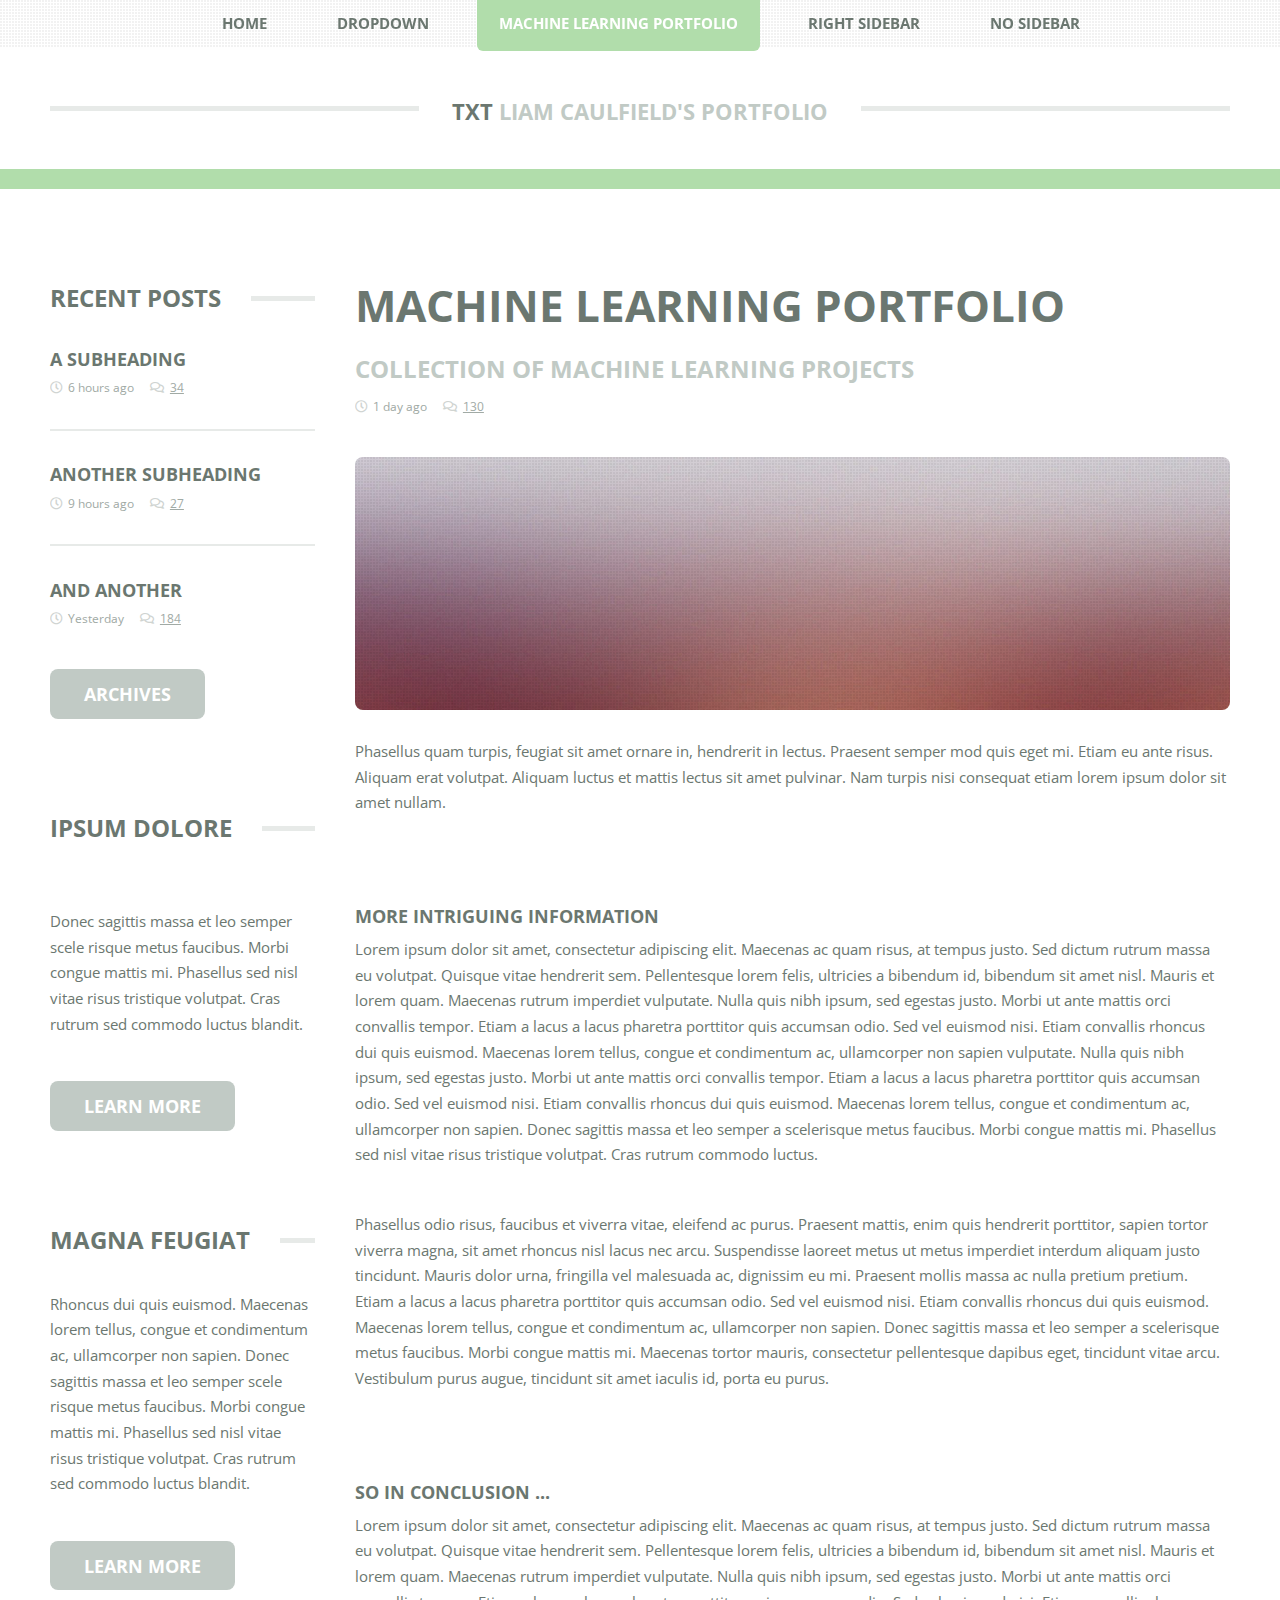
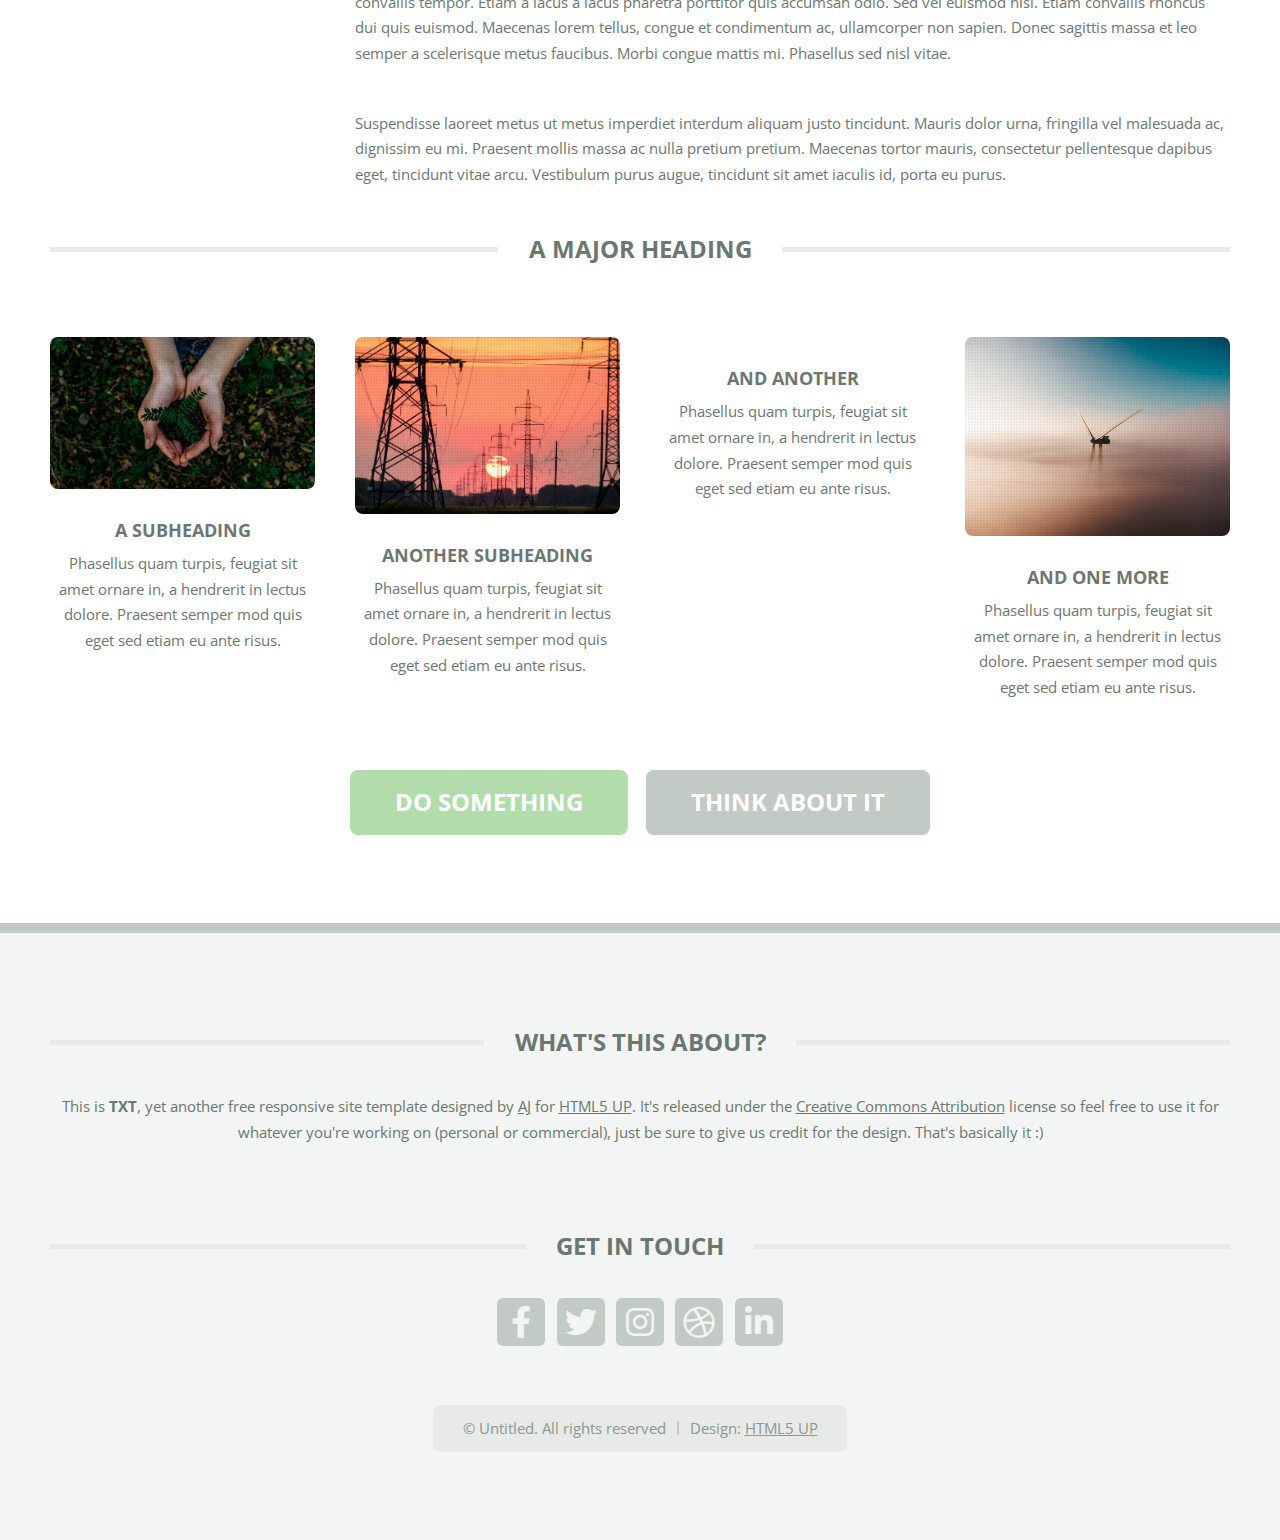
==== commit 712a4012: "Update left-sidebar.html" ====
--- a/left-sidebar.html
+++ b/left-sidebar.html
@@ -6,7 +6,7 @@
 -->
 <html>
 	<head>
-		<title>Left Sidebar - TXT by HTML5 UP</title>
+		<title>Machine Learning Portfolio</title>
 		<meta charset="utf-8" />
 		<meta name="viewport" content="width=device-width, initial-scale=1, user-scalable=no" />
 		<link rel="stylesheet" href="assets/css/main.css" />
@@ -19,7 +19,7 @@
 					<div class="logo container">
 						<div>
 							<h1><a href="index.html" id="logo">TXT</a></h1>
-							<p>A responsive site template by HTML5 UP</p>
+							<p>Liam Caulfield's Portfolio</p>
 						</div>
 					</div>
 				</header>
@@ -45,7 +45,7 @@
 								<li><a href="#">Veroeros feugiat</a></li>
 							</ul>
 						</li>
-						<li class="current"><a href="left-sidebar.html">Left Sidebar</a></li>
+						<li class="current"><a href="left-sidebar.html">Machine Learning Portfolio</a></li>
 						<li><a href="right-sidebar.html">Right Sidebar</a></li>
 						<li><a href="no-sidebar.html">No Sidebar</a></li>
 					</ul>
@@ -127,11 +127,11 @@
 										<article class="box page-content">
 
 											<header>
-												<h2>Left Sidebar</h2>
-												<p>Semper amet scelerisque metus faucibus morbi congue mattis</p>
+												<h2>Machine Learning Portfolio</h2>
+												<p>Collection of Machine Learning Projects</p>
 												<ul class="meta">
-													<li class="icon fa-clock">5 days ago</li>
-													<li class="icon fa-comments"><a href="#">1,024</a></li>
+													<li class="icon fa-clock">1 day ago</li>
+													<li class="icon fa-comments"><a href="#">130</a></li>
 												</ul>
 											</header>
 
@@ -329,4 +329,4 @@
 			<script src="assets/js/main.js"></script>
 
 	</body>
-</html>+</html>
